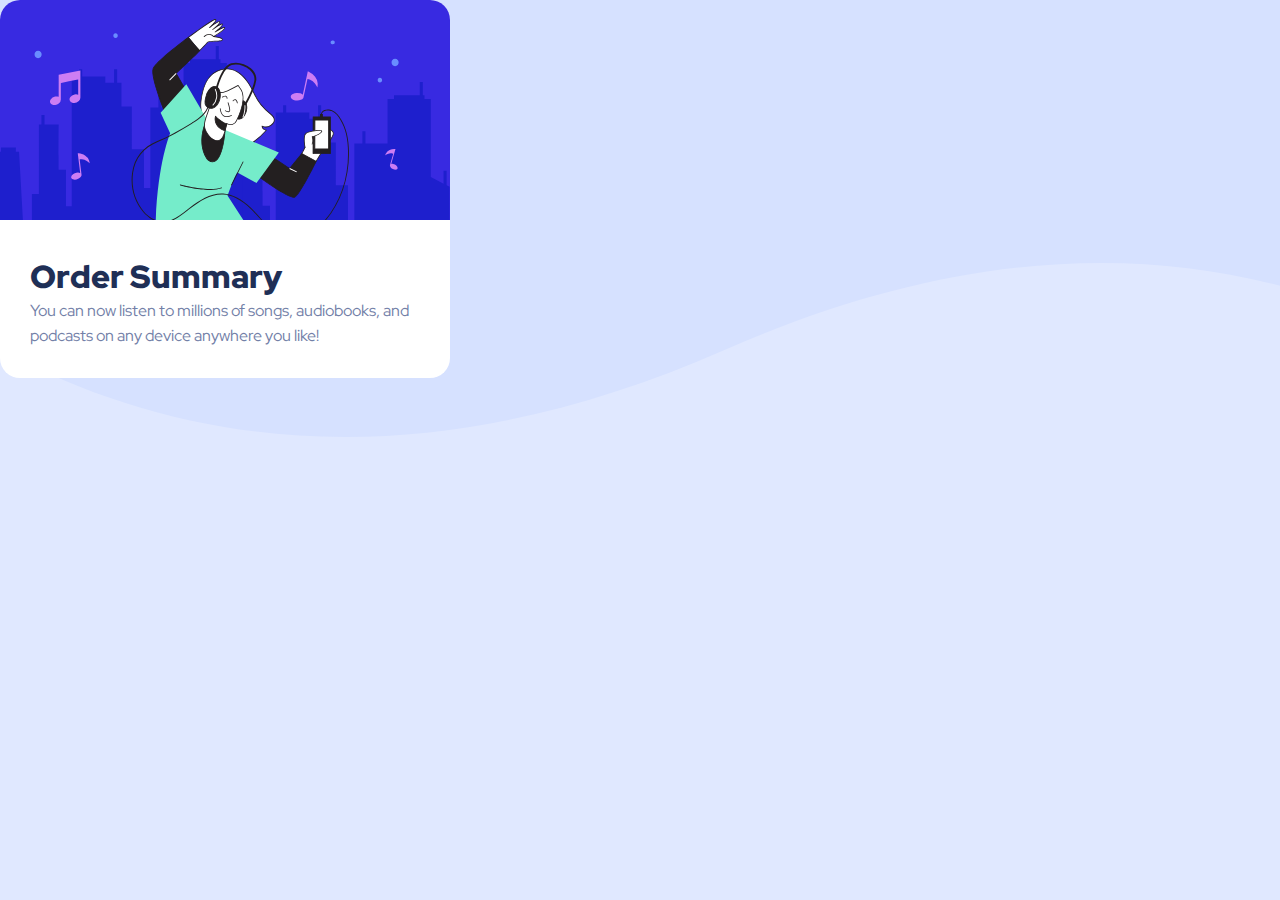
==== oder-sumary-component/index.html @ f3b17826 "incomplete order" ====
<!DOCTYPE html>
<html lang="en">
<head>
  <meta charset="UTF-8">
  <meta name="viewport" content="width=device-width, initial-scale=1.0">
  <title>Order Summaty Coponent</title>
  <link rel="stylesheet" href="style.css">
</head>
<body>
  <div class="card">
    <img class="hero-img" src="./images/illustration-hero.svg" alt="Hero-image">
    <div class="container">
      <h2 class="title">Order Summary</h2>
      <p class="oder-descrition">You can now listen to millions of songs, audiobooks, and podcasts on any 
        device anywhere you like!</p>
    </div>
  </div>
</body>
</html>
---- oder-sumary-component/style.css ----
@import url('https://fonts.googleapis.com/css2?family=Red+Hat+Display:wght@500;700;900&display=swap');

:root{
  --pale-blue: hsl(225, 100%, 94%);
  --bright-blue: hsl(245, 75%, 52%);
  --very-pale-blue: hsl(225, 100%, 98%);
  --desaturated-blue: hsl(224, 23%, 55%);
   --dark-blue: hsl(223, 47%, 23%);
}

*{
  margin: 0;
  padding: 0;
  box-sizing: border-box;
}

body{
  background-image: url(./images/pattern-background-desktop.svg);
  background-repeat: no-repeat;
  background-color: var(--pale-blue);
  font-family: "Red Hat Display", sans-serif;
  font-size: 16px;
}

.card {
  width: 450px;
  background-color: white;
  background-size:cover;
  color: var(--desaturated-blue);
  border-radius: 20px;
  overflow: hidden;
}

.container > *{
  margin: 13px, 0;
}
.container{
  padding: 30px;
}

.title{
  color: var(--dark-blue);
  font-weight: 900;
  font-size: 32px;
}

.hero-img{
  width: 100%;
}
.oder-descrition{
  line-height: 25px;
}
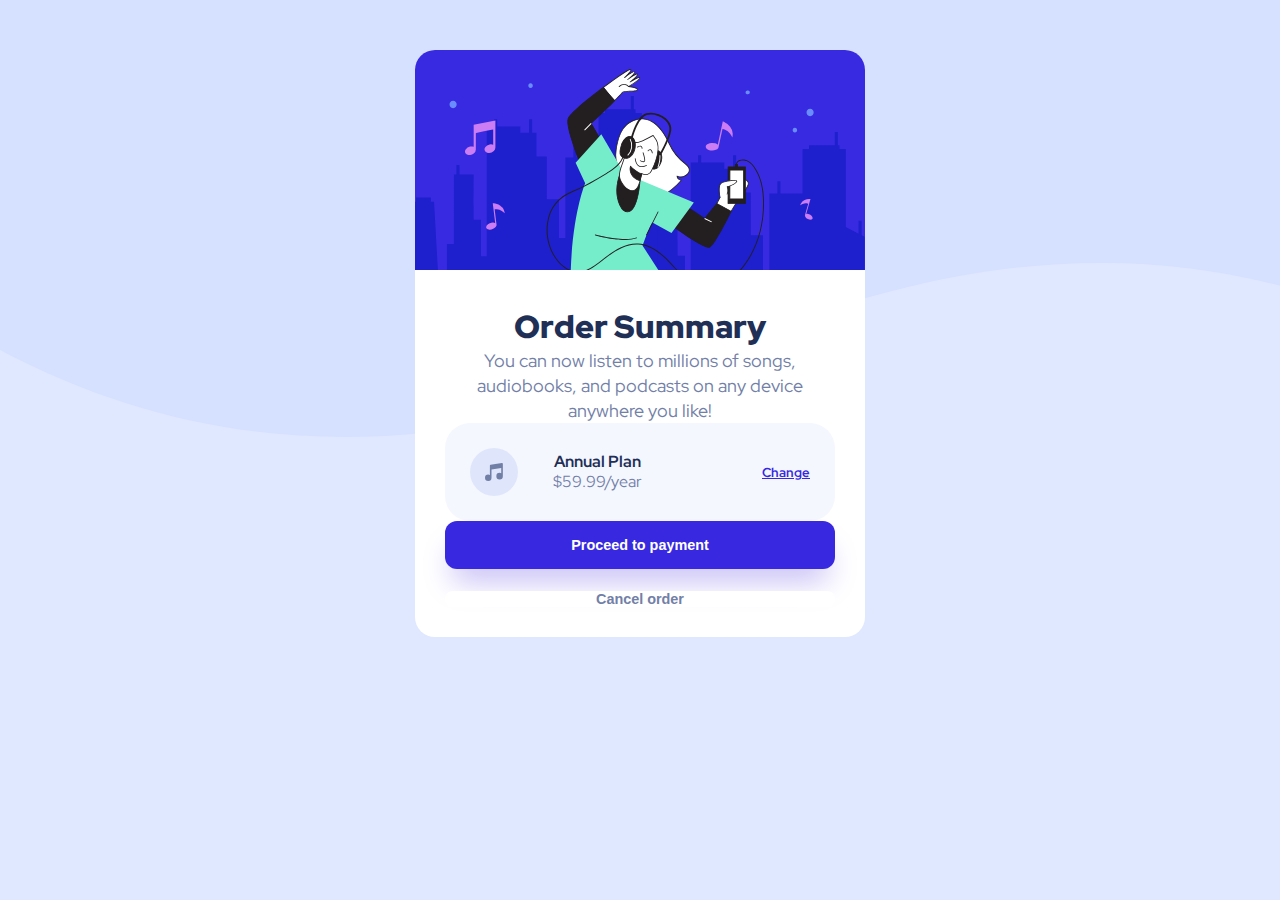
==== commit 205f4694: "complete order summary" ====
--- a/oder-sumary-component/index.html
+++ b/oder-sumary-component/index.html
@@ -13,6 +13,16 @@
       <h2 class="title">Order Summary</h2>
       <p class="oder-descrition">You can now listen to millions of songs, audiobooks, and podcasts on any 
         device anywhere you like!</p>
+        <div class="plan-container">
+          <img src="./images/icon-music.svg" alt="music-icon">
+          <div class="plan-description">
+            <strong>Annual Plan</strong>
+            <p>$59.99/year</p>
+          </div>
+          <a href="#">Change</a>
+        </div>
+        <button class="proceed-button">Proceed to payment</button>
+        <button class="cancel-button">Cancel order</button>
     </div>
   </div>
 </body>
--- a/oder-sumary-component/style.css
+++ b/oder-sumary-component/style.css
@@ -30,6 +30,7 @@
   color: var(--desaturated-blue);
   border-radius: 20px;
   overflow: hidden;
+  margin: 50px auto;
 }
 
 .container > *{
@@ -37,6 +38,12 @@
 }
 .container{
   padding: 30px;
+  display: flex;
+  flex-direction: column;
+  justify-content: center;
+  text-align: center;
+  font-size: 18px;
+
 }
 
 .title{
@@ -50,4 +57,68 @@
 }
 .oder-descrition{
   line-height: 25px;
-}+}
+.proceed-button{
+  background-color: var(--bright-blue);
+  padding: 1rem 0;
+  color: white;
+  box-shadow: 0 20px 30px -8px rgb(197, 189, 245);
+  width: 100%;
+  border: none;
+  font-weight: 700;
+  cursor: pointer;
+  font-size: 0.9rem;
+  border-radius: 12px;
+}
+
+
+
+.plan-container{
+  font-size: 16px;
+  background-color: var(--very-pale-blue);
+  padding:25px;
+  border-radius: 25px;
+  display: flex;
+  flex-direction: row;
+  justify-content: space-between;
+  align-items: center;
+}
+.plan-container a{
+  color: var(--bright-blue);
+  font-size: 13px;
+  font-weight: 700;
+}
+.plan-container a:hover{
+  opacity: 0.8;
+  text-decoration: none;
+
+}
+
+.plan-container strong{
+  color: var(--dark-blue);
+}
+
+.proceed-button:hover{
+  opacity: 0.8;
+}
+.plan-description{
+  line-height: 20px;
+  margin-right: 85px;
+}
+
+.cancel-button{
+  background-color: white;
+  color: var(--desaturated-blue);
+  border: none;
+  margin-top: 22px;
+  width: 100%;
+  font-weight: 700;
+  font-size: 0.9rem;
+  border-radius: 12px;
+  cursor: pointer;
+}
+
+.cancel-button:hover{
+  color: black;
+}
+
